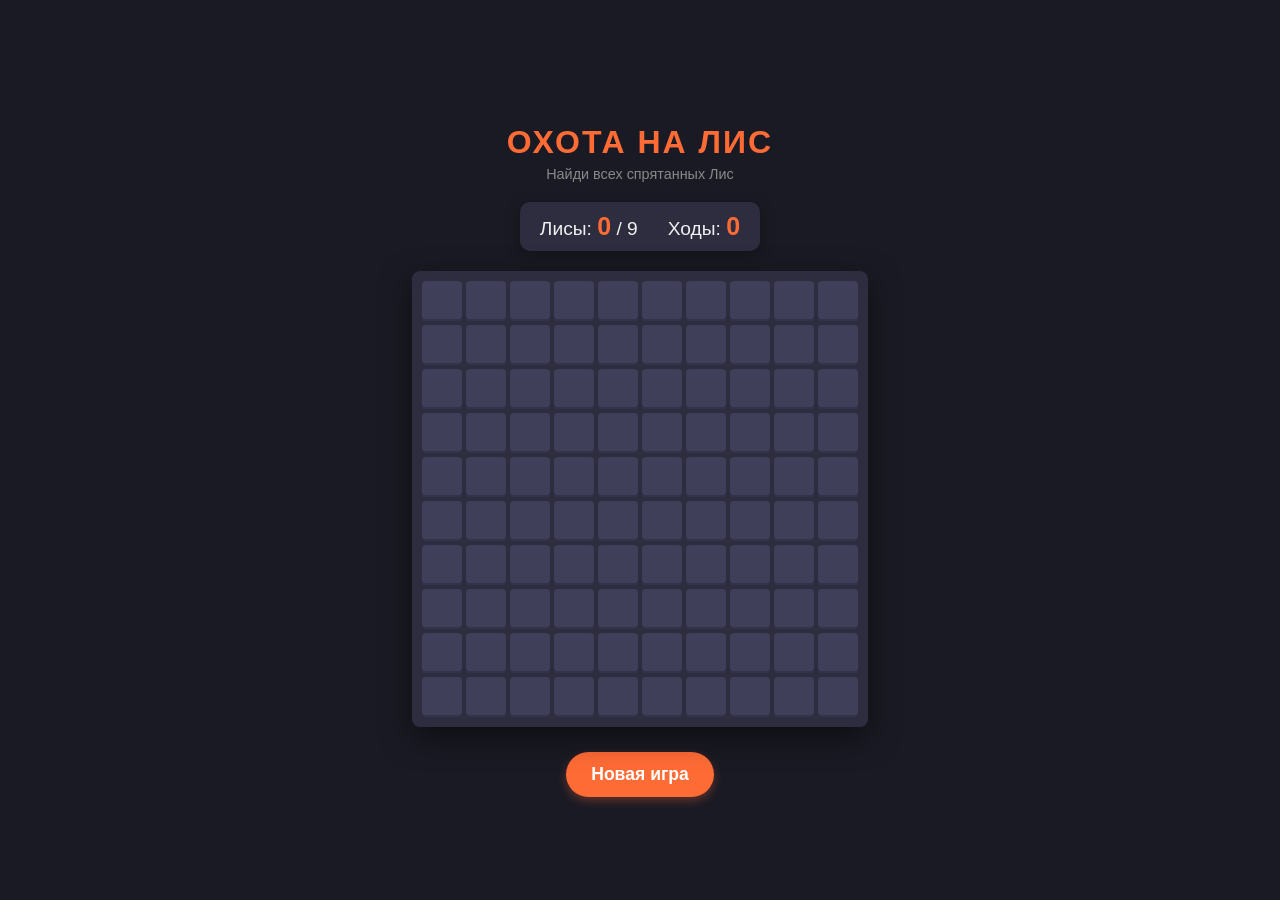
==== fox.html @ a5d9ae5a "Add files via upload" ====
<!DOCTYPE html>
<html lang="ru">
<head>
    <meta charset="UTF-8">
    <meta name="viewport" content="width=device-width, initial-scale=1.0">
    <script src="https://telegram.org/js/telegram-web-app.js"></script>
    <title>Охота на лис</title>
    <style>
        :root {
            --bg-color: #1a1a24;
            --board-bg: #2d2d3f;
            --cell-bg: #3f3f5a;
            --cell-safe: #4c4c6d; /* Цвет безопасной неоткрытой ячейки */
            --cell-hover: #5a5a7e;
            --cell-revealed: #e0e0e0;
            --text-color: #f0f0f0;
            --accent: #ff6b35;
        }

        body {
            margin: 0;
            padding: 0;
            font-family: 'Segoe UI', Tahoma, Geneva, Verdana, sans-serif;
            background-color: var(--bg-color);
            color: var(--text-color);
            display: flex;
            flex-direction: column;
            align-items: center;
            justify-content: center;
            min-height: 100vh;
            user-select: none;
        }

        h1 {
            color: var(--accent);
            text-transform: uppercase;
            letter-spacing: 2px;
            margin-bottom: 5px;
            text-align: center;
        }

        .subtitle {
            color: #888;
            font-size: 0.9em;
            margin-bottom: 20px;
        }

        .stats {
            display: flex;
            gap: 30px;
            margin-bottom: 20px;
            font-size: 1.2em;
            background: var(--board-bg);
            padding: 10px 20px;
            border-radius: 10px;
            box-shadow: 0 4px 15px rgba(0,0,0,0.3);
        }

        .stat-box span {
            color: var(--accent);
            font-weight: bold;
            font-size: 1.3em;
        }

        .board {
            display: grid;
            grid-template-columns: repeat(10, 40px);
            grid-template-rows: repeat(10, 40px);
            gap: 4px;
            background: var(--board-bg);
            padding: 10px;
            border-radius: 8px;
            box-shadow: 0 10px 30px rgba(0,0,0,0.5);
            position: relative;
        }

        .cell {
            background-color: var(--cell-bg);
            border-radius: 4px;
            cursor: pointer;
            display: flex;
            align-items: center;
            justify-content: center;
            font-size: 1.2em;
            font-weight: bold;
            transition: background-color 0.3s ease, transform 0.2s ease;
            box-shadow: inset 0 -2px 0 rgba(0,0,0,0.2);
            position: relative;
        }

        /* Новый стиль для безопасных зон, которые просканировал радар */
        .cell.safe-zone:not(.revealed) {
            background-color: var(--cell-safe);
            box-shadow: inset 0 -2px 0 rgba(0,0,0,0.15);
        }

        .cell:hover:not(.revealed) {
            background-color: var(--cell-hover);
            transform: translateY(-1px);
        }

        .cell.revealed {
            background-color: var(--cell-revealed);
            color: #333;
            box-shadow: inset 0 2px 5px rgba(0,0,0,0.1);
            cursor: default;
        }

        .cell.fox {
            background-color: var(--accent);
            font-size: 1.5em;
            animation: pop 0.4s cubic-bezier(0.175, 0.885, 0.32, 1.275);
            box-shadow: 0 0 15px var(--accent);
            z-index: 2;
        }
        
        /* Класс для вспышки безопасных линий (при нуле) */
        .cell.highlight-line:not(.revealed) {
            background-color: rgba(46, 204, 113, 0.7) !important;
            transition: background-color 0.1s;
        }

        /* Анимация обновления цифры */
        .cell.update-flash {
            animation: text-flash 0.5s ease;
        }

        @keyframes pop {
            0% { transform: scale(0.5); opacity: 0; }
            80% { transform: scale(1.2); }
            100% { transform: scale(1); opacity: 1; }
        }
        
        @keyframes text-flash {
            0% { transform: scale(1); color: var(--accent); }
            50% { transform: scale(1.4); color: var(--accent); }
            100% { transform: scale(1); }
        }

        /* Цвета для цифр радара */
        .val-1 { color: #1565c0; }
        .val-2 { color: #2e7d32; }
        .val-3 { color: #c62828; }
        .val-4 { color: #4527a0; }
        .val-5 { color: #ef6c00; }
        .val-6 { color: #00838f; }
        .val-7 { color: #424242; }
        .val-8 { color: #000000; }

        .controls { margin-top: 25px; }

        button {
            background: var(--accent);
            color: #fff;
            border: none;
            padding: 12px 25px;
            font-size: 1.1em;
            border-radius: 25px;
            cursor: pointer;
            font-weight: bold;
            transition: background 0.3s, transform 0.1s;
            box-shadow: 0 4px 10px rgba(255, 107, 53, 0.3);
        }

        button:hover { background: #ff8555; transform: translateY(-2px); }
        button:active { transform: translateY(1px); }

        .modal-overlay {
            position: fixed;
            top: 0; left: 0; width: 100%; height: 100%;
            background: rgba(0,0,0,0.8);
            display: flex;
            align-items: center;
            justify-content: center;
            opacity: 0;
            pointer-events: none;
            transition: opacity 0.3s;
            z-index: 10;
        }
        .modal-overlay.active { opacity: 1; pointer-events: all; }
        .modal-content {
            background: var(--board-bg);
            padding: 40px;
            border-radius: 15px;
            text-align: center;
            box-shadow: 0 10px 40px rgba(0,0,0,0.5);
            transform: translateY(20px);
            transition: transform 0.3s;
            border: 2px solid var(--accent);
        }
        .modal-overlay.active .modal-content { transform: translateY(0); }
        .modal-content h2 { margin-top: 0; color: var(--accent); font-size: 2em; }

        @media (max-width: 500px) {
            .board {
                grid-template-columns: repeat(10, 30px);
                grid-template-rows: repeat(10, 30px);
            }
            .cell { font-size: 1em; }
            .cell.fox { font-size: 1.2em; }
        }
    </style>
</head>
<body>

    <h1>Охота на лис</h1>
    <div class="subtitle">Найди всех спрятанных Лис</div>

    <div class="stats">
        <div class="stat-box">Лисы: <span id="foxes-count">0</span> / 9</div>
        <div class="stat-box">Ходы: <span id="turns-count">0</span></div>
    </div>

    <div class="board" id="board"></div>

    <div class="controls">
        <button onclick="initGame()">Новая игра</button>
    </div>

    <div class="modal-overlay" id="win-modal">
        <div class="modal-content">
            <h2>Охота завершена! 🦊</h2>
            <p>Вы нашли всех лис за <span id="final-turns" style="color: var(--accent); font-weight:bold; font-size: 1.2em;"></span> ходов.</p>
            <button onclick="initGame()" style="margin-top: 15px;">Играть снова</button>
        </div>
    </div>

    <script>
        const SIZE = 10;
        const TOTAL_FOXES = 9;
        
        let board = [];
        let foxes = [];
        let foxesFound = 0;
        let turns = 0;
        let isGameOver = false;

        const boardEl = document.getElementById('board');
        const foxesCountEl = document.getElementById('foxes-count');
        const turnsCountEl = document.getElementById('turns-count');
        const winModal = document.getElementById('win-modal');
        const finalTurnsEl = document.getElementById('final-turns');

        function initGame() {
            board = [];
            foxes = [];
            foxesFound = 0;
            turns = 0;
            isGameOver = false;
            
            foxesCountEl.textContent = foxesFound;
            turnsCountEl.textContent = turns;
            winModal.classList.remove('active');
            boardEl.innerHTML = '';

            for (let r = 0; r < SIZE; r++) {
                let row = [];
                for (let c = 0; c < SIZE; c++) {
                    row.push({ r: r, c: c, isFox: false, isRevealed: false });
                    const cellEl = document.createElement('div');
                    cellEl.className = 'cell';
                    cellEl.dataset.r = r;
                    cellEl.dataset.c = c;
                    cellEl.addEventListener('click', handleCellClick);
                    boardEl.appendChild(cellEl);
                }
                board.push(row);
            }

            let placed = 0;
            while (placed < TOTAL_FOXES) {
                let r = Math.floor(Math.random() * SIZE);
                let c = Math.floor(Math.random() * SIZE);
                if (!board[r][c].isFox) {
                    board[r][c].isFox = true;
                    foxes.push({r, c, found: false});
                    placed++;
                }
            }
        }

        function countVisibleFoxes(r, c) {
            let count = 0;
            for (let fox of foxes) {
                if (fox.found) continue; 
                if (fox.r === r || fox.c === c || Math.abs(fox.r - r) === Math.abs(fox.c - c)) {
                    count++;
                }
            }
            return count;
        }

        function highlightZeroLines(r, c) {
            const cellsToHighlight = [];
            for (let i = 0; i < SIZE; i++) {
                for (let j = 0; j < SIZE; j++) {
                    if (i === r || j === c || Math.abs(i - r) === Math.abs(j - c)) {
                        if (i !== r || j !== c) {
                            const cellObj = board[i][j];
                            if (!cellObj.isRevealed) {
                                const el = document.querySelector(`.cell[data-r="${i}"][data-c="${j}"]`);
                                if (el) cellsToHighlight.push(el);
                            }
                        }
                    }
                }
            }

            // Добавляем класс вспышки и перманентный класс безопасной зоны
            cellsToHighlight.forEach(el => {
                el.classList.add('highlight-line');
                el.classList.add('safe-zone');
            });
            
            // Убираем яркую зеленую вспышку через 400 мс (цвет safe-zone останется)
            setTimeout(() => {
                cellsToHighlight.forEach(el => el.classList.remove('highlight-line'));
            }, 400);
        }

        function updateRevealedCells(foundFoxR, foundFoxC) {
            for (let i = 0; i < SIZE; i++) {
                for (let j = 0; j < SIZE; j++) {
                    const cellObj = board[i][j];
                    
                    if (cellObj.isRevealed && !cellObj.isFox) {
                        if (i === foundFoxR || j === foundFoxC || Math.abs(i - foundFoxR) === Math.abs(j - foundFoxC)) {
                            const el = document.querySelector(`.cell[data-r="${i}"][data-c="${j}"]`);
                            let currentVal = parseInt(el.textContent) || 0;
                            
                            if (currentVal > 0) {
                                el.classList.remove(`val-${currentVal > 8 ? 8 : currentVal}`);
                                el.classList.remove('update-flash');
                                
                                void el.offsetWidth; // Форсируем перерисовку

                                let newVal = currentVal - 1;
                                if (newVal > 0) {
                                    el.textContent = newVal;
                                    el.classList.add(`val-${newVal > 8 ? 8 : newVal}`);
                                    el.classList.add('update-flash');
                                } else {
                                    // Значение стало 0 - очищаем текст
                                    el.textContent = ''; 
                                    el.classList.add('update-flash');
                                    
                                    // ЦЕПНАЯ РЕАКЦИЯ: запускаем радар с небольшой задержкой для красивого эффекта
                                    setTimeout(() => {
                                        highlightZeroLines(i, j);
                                    }, 250); 
                                }
                            }
                        }
                    }
                }
            }
        }

        function handleCellClick(e) {
            if (isGameOver) return;

            const r = parseInt(e.target.dataset.r);
            const c = parseInt(e.target.dataset.c);
            const cellData = board[r][c];

            if (cellData.isRevealed) return;

            turns++;
            turnsCountEl.textContent = turns;
            cellData.isRevealed = true;
            e.target.classList.add('revealed');

            if (cellData.isFox) {
                e.target.classList.add('fox');
                e.target.textContent = '🦊';
                foxesFound++;
                foxesCountEl.textContent = foxesFound;
                
                let foxObj = foxes.find(f => f.r === r && f.c === c);
                if (foxObj) foxObj.found = true;

                updateRevealedCells(r, c);

                if (foxesFound === TOTAL_FOXES) {
                    gameOver();
                }
            } else {
                const visible = countVisibleFoxes(r, c);
                
                if (visible > 0) {
                    e.target.textContent = visible;
                    e.target.classList.add(`val-${visible > 8 ? 8 : visible}`);
                } else {
                    highlightZeroLines(r, c);
                }
            }
        }

        function gameOver() {
            isGameOver = true;
            setTimeout(() => {
                finalTurnsEl.textContent = turns;
                winModal.classList.add('active');
            }, 600);
        }

        initGame();
    </script>
    <script>
    // Сообщаем Telegram, что приложение готово к отображению
    if (window.Telegram && window.Telegram.WebApp) {
        window.Telegram.WebApp.ready();
        // Можно даже развернуть игру на весь экран
        window.Telegram.WebApp.expand(); 
    }
    </script>
</body>
</html>
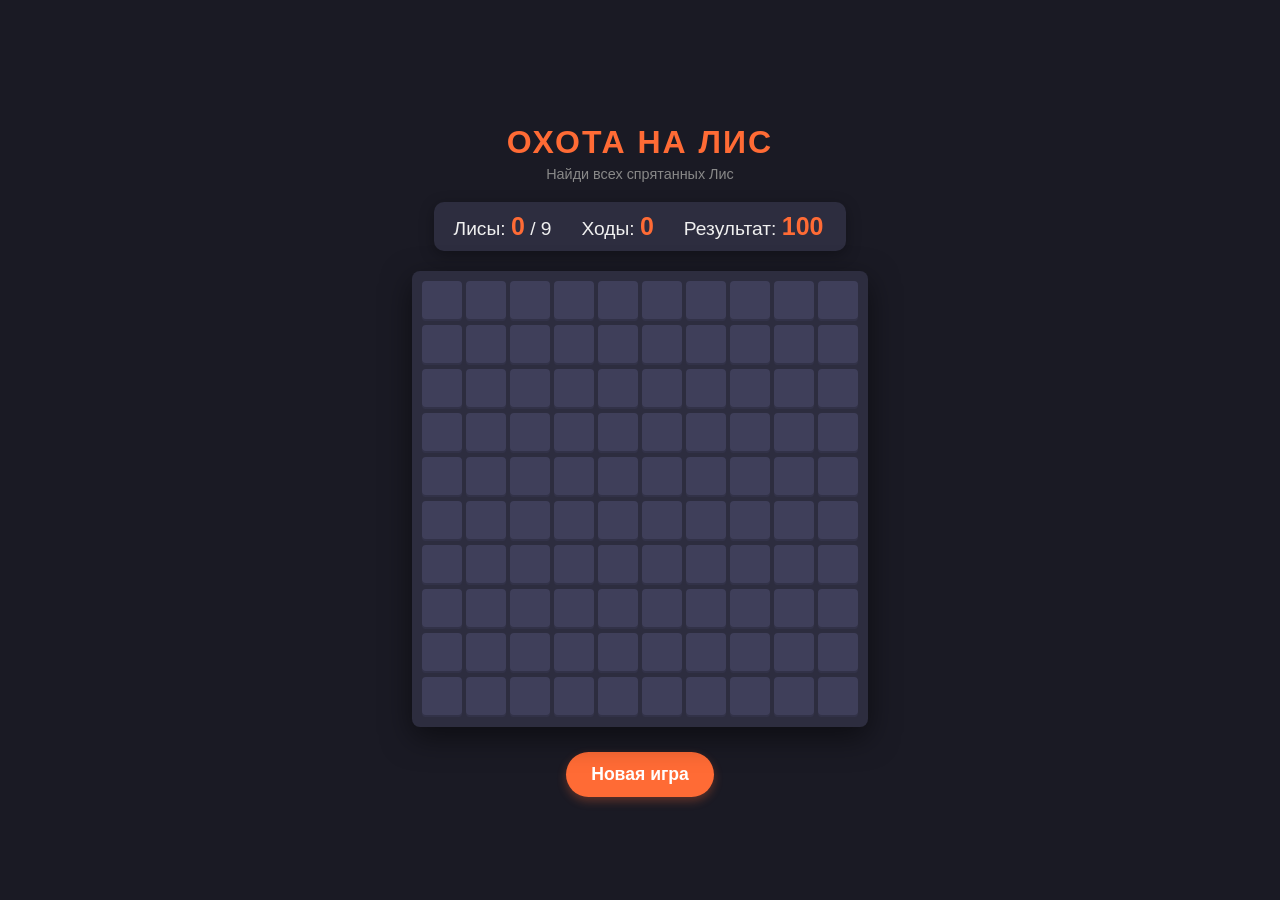
==== commit c548bf56: "Релиз" ====
--- a/fox.html
+++ b/fox.html
@@ -1,5 +1,6 @@
 <!DOCTYPE html>
 <html lang="ru">
+
 <head>
     <meta charset="UTF-8">
     <meta name="viewport" content="width=device-width, initial-scale=1.0">
@@ -10,8 +11,9 @@
             --bg-color: #1a1a24;
             --board-bg: #2d2d3f;
             --cell-bg: #3f3f5a;
-            --cell-safe: #4c4c6d; /* Цвет безопасной неоткрытой ячейки */
-            --cell-hover: #5a5a7e;
+            --cell-safe: #6B8A72;
+            /* Цвет безопасной неоткрытой ячейки */
+            --cell-hover: #6B8A72;
             --cell-revealed: #e0e0e0;
             --text-color: #f0f0f0;
             --accent: #ff6b35;
@@ -53,7 +55,7 @@
             background: var(--board-bg);
             padding: 10px 20px;
             border-radius: 10px;
-            box-shadow: 0 4px 15px rgba(0,0,0,0.3);
+            box-shadow: 0 4px 15px rgba(0, 0, 0, 0.3);
         }
 
         .stat-box span {
@@ -61,6 +63,28 @@
             font-weight: bold;
             font-size: 1.3em;
         }
+
+        .stat-box .stat-diff {
+            font-size: 0.7em;
+            margin-left: 3px;
+            font-weight: bold;
+        }
+
+        .stat-box .diff-minus {
+            color: #31D978;
+        }
+
+        /* Зеленый */
+        .stat-box .diff-plus {
+            color: #ff3f3f;
+        }
+
+        /* Красный */
+        .stat-box .diff-equal {
+            color: #888888;
+        }
+
+        /* Серый */
 
         .board {
             display: grid;
@@ -70,7 +94,7 @@
             background: var(--board-bg);
             padding: 10px;
             border-radius: 8px;
-            box-shadow: 0 10px 30px rgba(0,0,0,0.5);
+            box-shadow: 0 10px 30px rgba(0, 0, 0, 0.5);
             position: relative;
         }
 
@@ -84,14 +108,14 @@
             font-size: 1.2em;
             font-weight: bold;
             transition: background-color 0.3s ease, transform 0.2s ease;
-            box-shadow: inset 0 -2px 0 rgba(0,0,0,0.2);
+            box-shadow: inset 0 -2px 0 rgba(0, 0, 0, 0.2);
             position: relative;
         }
 
         /* Новый стиль для безопасных зон, которые просканировал радар */
         .cell.safe-zone:not(.revealed) {
             background-color: var(--cell-safe);
-            box-shadow: inset 0 -2px 0 rgba(0,0,0,0.15);
+            box-shadow: inset 0 -2px 0 rgba(0, 0, 0, 0.15);
         }
 
         .cell:hover:not(.revealed) {
@@ -102,7 +126,7 @@
         .cell.revealed {
             background-color: var(--cell-revealed);
             color: #333;
-            box-shadow: inset 0 2px 5px rgba(0,0,0,0.1);
+            box-shadow: inset 0 2px 5px rgba(0, 0, 0, 0.1);
             cursor: default;
         }
 
@@ -113,7 +137,14 @@
             box-shadow: 0 0 15px var(--accent);
             z-index: 2;
         }
-        
+
+        .cell.safe-zone:not(.revealed)::before {
+            content: '🍄';
+            font-size: 0.7em;
+            /* У лисички 1.5em, у обычного текста 1.2em */
+            animation: pop 0.3s ease;
+        }
+
         /* Класс для вспышки безопасных линий (при нуле) */
         .cell.highlight-line:not(.revealed) {
             background-color: rgba(46, 204, 113, 0.7) !important;
@@ -126,28 +157,73 @@
         }
 
         @keyframes pop {
-            0% { transform: scale(0.5); opacity: 0; }
-            80% { transform: scale(1.2); }
-            100% { transform: scale(1); opacity: 1; }
-        }
-        
+            0% {
+                transform: scale(0.5);
+                opacity: 0;
+            }
+
+            80% {
+                transform: scale(1.2);
+            }
+
+            100% {
+                transform: scale(1);
+                opacity: 1;
+            }
+        }
+
         @keyframes text-flash {
-            0% { transform: scale(1); color: var(--accent); }
-            50% { transform: scale(1.4); color: var(--accent); }
-            100% { transform: scale(1); }
+            0% {
+                transform: scale(1);
+                color: var(--accent);
+            }
+
+            50% {
+                transform: scale(1.4);
+                color: var(--accent);
+            }
+
+            100% {
+                transform: scale(1);
+            }
         }
 
         /* Цвета для цифр радара */
-        .val-1 { color: #1565c0; }
-        .val-2 { color: #2e7d32; }
-        .val-3 { color: #c62828; }
-        .val-4 { color: #4527a0; }
-        .val-5 { color: #ef6c00; }
-        .val-6 { color: #00838f; }
-        .val-7 { color: #424242; }
-        .val-8 { color: #000000; }
-
-        .controls { margin-top: 25px; }
+        .cell.revealed.val-1 {
+            color: #1565c0;
+        }
+
+        .cell.revealed.val-2 {
+            color: #2e7d32;
+        }
+
+        .cell.revealed.val-3 {
+            color: #c62828;
+        }
+
+        .cell.revealed.val-4 {
+            color: #4527a0;
+        }
+
+        .cell.revealed.val-5 {
+            color: #ef6c00;
+        }
+
+        .cell.revealed.val-6 {
+            color: #00838f;
+        }
+
+        .cell.revealed.val-7 {
+            color: #424242;
+        }
+
+        .cell.revealed.val-8 {
+            color: #000000;
+        }
+
+        .controls {
+            margin-top: 25px;
+        }
 
         button {
             background: var(--accent);
@@ -162,13 +238,22 @@
             box-shadow: 0 4px 10px rgba(255, 107, 53, 0.3);
         }
 
-        button:hover { background: #ff8555; transform: translateY(-2px); }
-        button:active { transform: translateY(1px); }
+        button:hover {
+            background: #ff8555;
+            transform: translateY(-2px);
+        }
+
+        button:active {
+            transform: translateY(1px);
+        }
 
         .modal-overlay {
             position: fixed;
-            top: 0; left: 0; width: 100%; height: 100%;
-            background: rgba(0,0,0,0.8);
+            top: 0;
+            left: 0;
+            width: 100%;
+            height: 100%;
+            background: rgba(0, 0, 0, 0.8);
             display: flex;
             align-items: center;
             justify-content: center;
@@ -177,30 +262,50 @@
             transition: opacity 0.3s;
             z-index: 10;
         }
-        .modal-overlay.active { opacity: 1; pointer-events: all; }
+
+        .modal-overlay.active {
+            opacity: 1;
+            pointer-events: all;
+        }
+
         .modal-content {
             background: var(--board-bg);
             padding: 40px;
             border-radius: 15px;
             text-align: center;
-            box-shadow: 0 10px 40px rgba(0,0,0,0.5);
+            box-shadow: 0 10px 40px rgba(0, 0, 0, 0.5);
             transform: translateY(20px);
             transition: transform 0.3s;
             border: 2px solid var(--accent);
         }
-        .modal-overlay.active .modal-content { transform: translateY(0); }
-        .modal-content h2 { margin-top: 0; color: var(--accent); font-size: 2em; }
+
+        .modal-overlay.active .modal-content {
+            transform: translateY(0);
+        }
+
+        .modal-content h2 {
+            margin-top: 0;
+            color: var(--accent);
+            font-size: 2em;
+        }
 
         @media (max-width: 500px) {
             .board {
                 grid-template-columns: repeat(10, 30px);
                 grid-template-rows: repeat(10, 30px);
             }
-            .cell { font-size: 1em; }
-            .cell.fox { font-size: 1.2em; }
+
+            .cell {
+                font-size: 1em;
+            }
+
+            .cell.fox {
+                font-size: 1.2em;
+            }
         }
     </style>
 </head>
+
 <body>
 
     <h1>Охота на лис</h1>
@@ -209,6 +314,8 @@
     <div class="stats">
         <div class="stat-box">Лисы: <span id="foxes-count">0</span> / 9</div>
         <div class="stat-box">Ходы: <span id="turns-count">0</span></div>
+        <div class="stat-box">Результат: <span id="record-count">-</span><span id="record-diff"
+                class="stat-diff"></span></div>
     </div>
 
     <div class="board" id="board"></div>
@@ -220,7 +327,8 @@
     <div class="modal-overlay" id="win-modal">
         <div class="modal-content">
             <h2>Охота завершена! 🦊</h2>
-            <p>Вы нашли всех лис за <span id="final-turns" style="color: var(--accent); font-weight:bold; font-size: 1.2em;"></span> ходов.</p>
+            <p>Вы нашли всех лис за <span id="final-turns"
+                    style="color: var(--accent); font-weight:bold; font-size: 1.2em;"></span> ходов.</p>
             <button onclick="initGame()" style="margin-top: 15px;">Играть снова</button>
         </div>
     </div>
@@ -228,11 +336,12 @@
     <script>
         const SIZE = 10;
         const TOTAL_FOXES = 9;
-        
+
         let board = [];
         let foxes = [];
         let foxesFound = 0;
         let turns = 0;
+        let prevRecord = 100;
         let isGameOver = false;
 
         const boardEl = document.getElementById('board');
@@ -240,6 +349,16 @@
         const turnsCountEl = document.getElementById('turns-count');
         const winModal = document.getElementById('win-modal');
         const finalTurnsEl = document.getElementById('final-turns');
+        const recordCountEl = document.getElementById('record-count');
+        const recordDiffEl = document.getElementById('record-diff');
+
+        // Загрузка сохранённого рекорда при старте
+        function loadRecord() {
+            const savedRecord = null; //localStorage.getItem('fox_record');
+            if (savedRecord !== null) {
+                recordCountEl.textContent = savedRecord;
+            }
+        }
 
         function initGame() {
             board = [];
@@ -247,9 +366,11 @@
             foxesFound = 0;
             turns = 0;
             isGameOver = false;
-            
+            //loadRecord();
+
             foxesCountEl.textContent = foxesFound;
             turnsCountEl.textContent = turns;
+            recordCountEl.textContent = prevRecord;
             winModal.classList.remove('active');
             boardEl.innerHTML = '';
 
@@ -273,7 +394,7 @@
                 let c = Math.floor(Math.random() * SIZE);
                 if (!board[r][c].isFox) {
                     board[r][c].isFox = true;
-                    foxes.push({r, c, found: false});
+                    foxes.push({ r, c, found: false });
                     placed++;
                 }
             }
@@ -282,7 +403,7 @@
         function countVisibleFoxes(r, c) {
             let count = 0;
             for (let fox of foxes) {
-                if (fox.found) continue; 
+                if (fox.found) continue;
                 if (fox.r === r || fox.c === c || Math.abs(fox.r - r) === Math.abs(fox.c - c)) {
                     count++;
                 }
@@ -311,7 +432,7 @@
                 el.classList.add('highlight-line');
                 el.classList.add('safe-zone');
             });
-            
+
             // Убираем яркую зеленую вспышку через 400 мс (цвет safe-zone останется)
             setTimeout(() => {
                 cellsToHighlight.forEach(el => el.classList.remove('highlight-line'));
@@ -322,16 +443,16 @@
             for (let i = 0; i < SIZE; i++) {
                 for (let j = 0; j < SIZE; j++) {
                     const cellObj = board[i][j];
-                    
+
                     if (cellObj.isRevealed && !cellObj.isFox) {
                         if (i === foundFoxR || j === foundFoxC || Math.abs(i - foundFoxR) === Math.abs(j - foundFoxC)) {
                             const el = document.querySelector(`.cell[data-r="${i}"][data-c="${j}"]`);
                             let currentVal = parseInt(el.textContent) || 0;
-                            
+
                             if (currentVal > 0) {
                                 el.classList.remove(`val-${currentVal > 8 ? 8 : currentVal}`);
                                 el.classList.remove('update-flash');
-                                
+
                                 void el.offsetWidth; // Форсируем перерисовку
 
                                 let newVal = currentVal - 1;
@@ -341,13 +462,13 @@
                                     el.classList.add('update-flash');
                                 } else {
                                     // Значение стало 0 - очищаем текст
-                                    el.textContent = ''; 
+                                    el.textContent = '';
                                     el.classList.add('update-flash');
-                                    
+
                                     // ЦЕПНАЯ РЕАКЦИЯ: запускаем радар с небольшой задержкой для красивого эффекта
                                     setTimeout(() => {
                                         highlightZeroLines(i, j);
-                                    }, 250); 
+                                    }, 250);
                                 }
                             }
                         }
@@ -375,7 +496,7 @@
                 e.target.textContent = '🦊';
                 foxesFound++;
                 foxesCountEl.textContent = foxesFound;
-                
+
                 let foxObj = foxes.find(f => f.r === r && f.c === c);
                 if (foxObj) foxObj.found = true;
 
@@ -386,7 +507,7 @@
                 }
             } else {
                 const visible = countVisibleFoxes(r, c);
-                
+
                 if (visible > 0) {
                     e.target.textContent = visible;
                     e.target.classList.add(`val-${visible > 8 ? 8 : visible}`);
@@ -398,6 +519,27 @@
 
         function gameOver() {
             isGameOver = true;
+
+
+            if (prevRecord !== null) {
+                const prev = prevRecord;
+                const diff = turns - prev;
+
+                if (diff > 0) {
+                    recordDiffEl.textContent = `+${diff}`;
+                    recordDiffEl.className = 'stat-diff diff-plus';
+                } else if (diff < 0) {
+                    recordDiffEl.textContent = `${diff}`;
+                    recordDiffEl.className = 'stat-diff diff-minus';
+                } else {
+                    recordDiffEl.textContent = '=';
+                    recordDiffEl.className = 'stat-diff diff-equal';
+                }
+            }
+
+            prevRecord = turns;
+            recordCountEl.textContent = turns;
+
             setTimeout(() => {
                 finalTurnsEl.textContent = turns;
                 winModal.classList.add('active');
@@ -407,12 +549,13 @@
         initGame();
     </script>
     <script>
-    // Сообщаем Telegram, что приложение готово к отображению
-    if (window.Telegram && window.Telegram.WebApp) {
-        window.Telegram.WebApp.ready();
-        // Можно даже развернуть игру на весь экран
-        window.Telegram.WebApp.expand(); 
-    }
+        // Сообщаем Telegram, что приложение готово к отображению
+        if (window.Telegram && window.Telegram.WebApp) {
+            window.Telegram.WebApp.ready();
+            // Можно даже развернуть игру на весь экран
+            window.Telegram.WebApp.expand();
+        }
     </script>
 </body>
+
 </html>
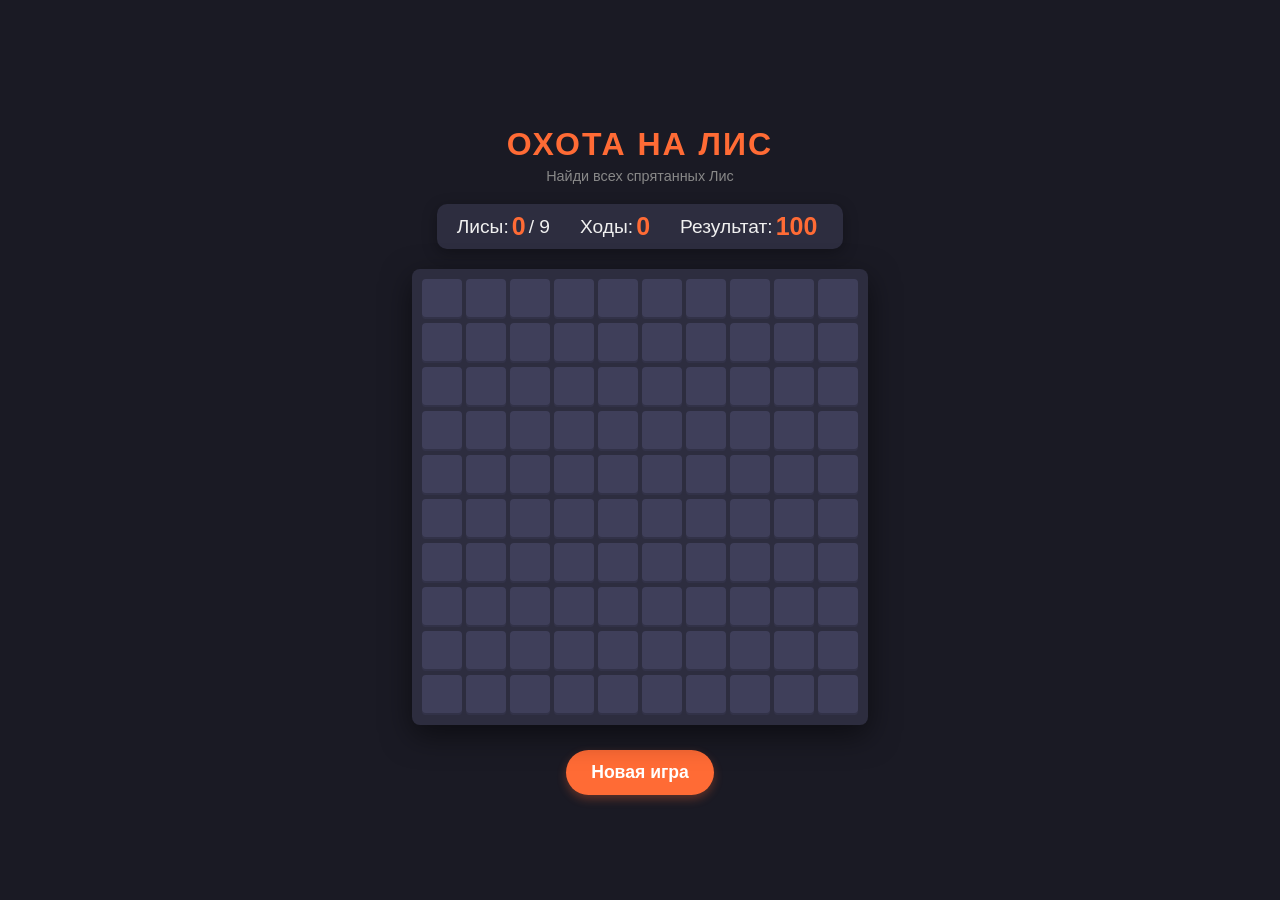
==== commit 6a9b164d: "Релиз" ====
--- a/fox.html
+++ b/fox.html
@@ -58,10 +58,17 @@
             box-shadow: 0 4px 15px rgba(0, 0, 0, 0.3);
         }
 
+        .stat-box {
+            display: flex;
+            align-items: center;
+            gap: 3px;
+        }
+
         .stat-box span {
             color: var(--accent);
             font-weight: bold;
             font-size: 1.3em;
+            line-height: 1;
         }
 
         .stat-box .stat-diff {
